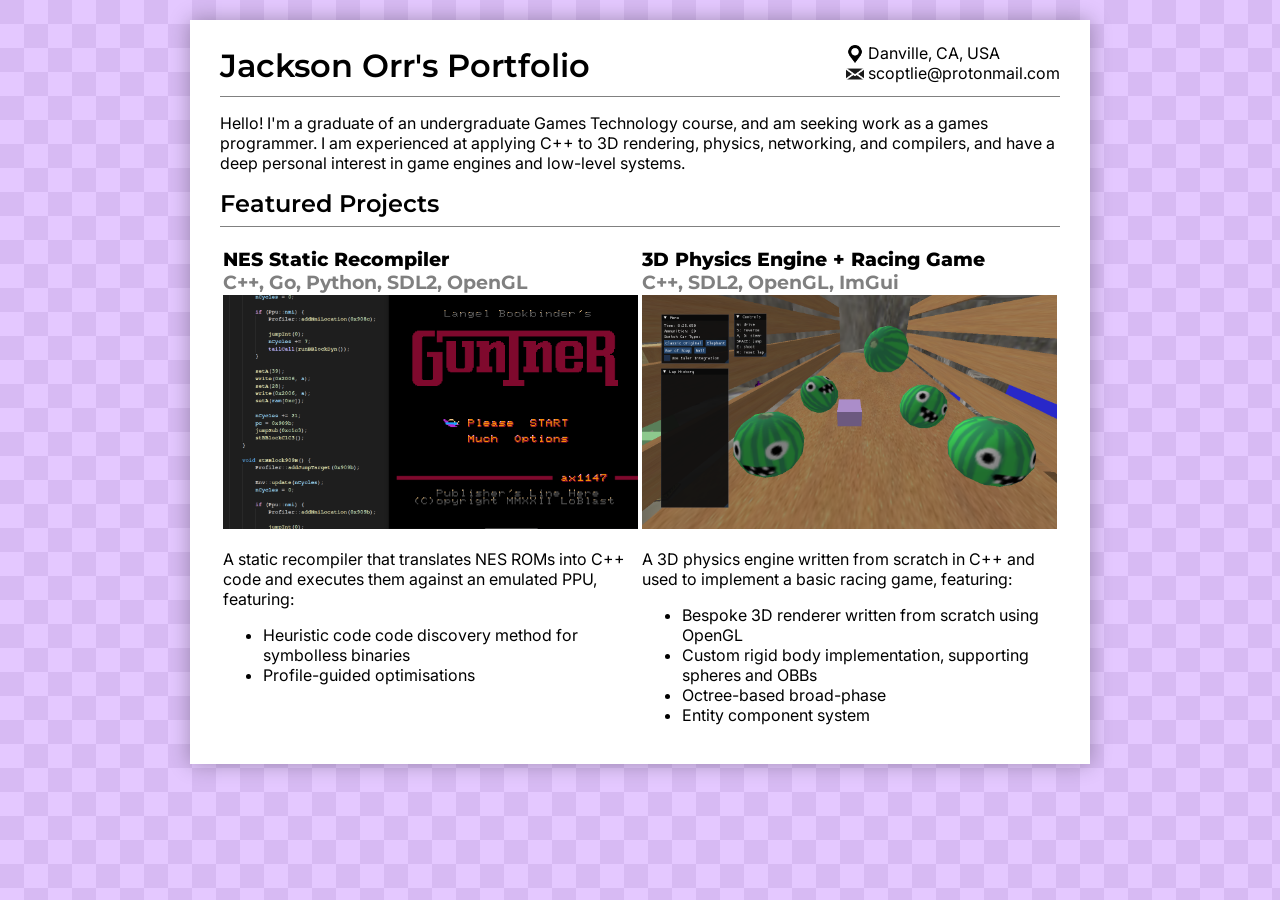
==== index.html @ a5970779 "initial commit" ====
<!DOCTYPE html>
<html>
	<head>
		<title>Jackson Orr’s Portfolio</title>
		<link rel="stylesheet" href="styles.css" />
	</head>
	<body>
		<div class="content">
			<div class="header">
				<h1>Jackson Orr's Portfolio</h1>
				<div class="contact">
					<img src="images/pin.png" width="18" style="vertical-align: text-bottom;"/>
					Danville, CA, USA
					<br />
					<img src="images/envelope.png" width="18" style="vertical-align: text-bottom;"/>
					scoptlie@protonmail.com
				</div>
			</div>
			<hr />
			<p>Hello! I'm a graduate of an undergraduate Games Technology course, and am seeking work as a games programmer. I am experienced at applying C++ to 3D rendering, physics, networking, and compilers, and have a deep personal interest in game engines and low-level systems.</p>
			<h2>Featured Projects</h2>
			<hr />
			<table>
				<tr>
					<td>
						<a class="project-link" href="nessr.html">
							<h3>
								NES Static Recompiler
								<br />
								<div class="techs">C++, Go, Python, SDL2, OpenGL</div>
							</h3>
							<img src="images/nessr.png" width="100%" />
						</a>
						<p>A static recompiler that translates NES ROMs into C++ code and executes them against an emulated PPU, featuring:</p>
						<ul>
							<li>Heuristic code code discovery method for symbolless binaries</li>
							<li>Profile-guided optimisations</li>
						</ul>
					</td>
					<td>
						<a class="project-link" href="phys.html">
							<h3>
								3D Physics Engine + Racing Game
								<br />
								<div class="techs">C++, SDL2, OpenGL, ImGui</div>
							</h3>
							<img src="images/phys.png" width="100%" />
						</a>
						<p>A 3D physics engine written from scratch in C++ and used to implement a basic racing game, featuring:</p>
						<ul>
							<li>Bespoke 3D renderer written from scratch using OpenGL</li>
							<li>Custom rigid body implementation, supporting spheres and OBBs</li>
							<li>Octree-based broad-phase</li>
							<li>Entity component system</li>
						</ul>
					</td>
				</tr>
			</table>
		</div>
	</body>
</html>
---- styles.css ----
@font-face {
	font-family: 'Inter';
	src: url('fonts/Inter-VariableFont_opsz\,wght.ttf');
}

@font-face {
	font-family: 'Montserrat';
	src: url('fonts/Montserrat-VariableFont_wght.ttf');
}

body {
	background-image: url('images/bg.png');
	background-size: 48px;
	background-repeat: repeat;
}

.content {
	width: 900px;
	margin: 40px auto;
	background: #ffffff;
	padding: 30px;
	padding-top: 10px;
	padding-bottom: 20px;
	box-sizing: border-box;
	box-shadow: 0px 0px 20px rgba(0, 0, 0, 0.3);
	font-family: 'Inter'
}

.header {
	display: flex;
	justify-content: space-between;
}

.contact {
	margin-top: 13px;
}

.content {
	margin-top: 20px;
}

h1, h2, h3, h4, h5, h6 {
	font-family: 'Montserrat';
	font-weight: 600;
	margin-top: 0.5em;
	margin-bottom: 0.1em;
}

h3 {
	font-weight: 800;
}

.techs {
	font-weight: 700;
	color: #808080;
}

hr {
	height: 1px;
	border: none;
	background-color: grey;
}

.center-content {
	width: 100%;
	text-align: center;
}

table {
	border-collapse: separate;
	width: 100%;
}

td {
	border: none;
	width: 50%;
	vertical-align: top;
}

.project-link {
	color: inherit;
	text-decoration: inherit;
}
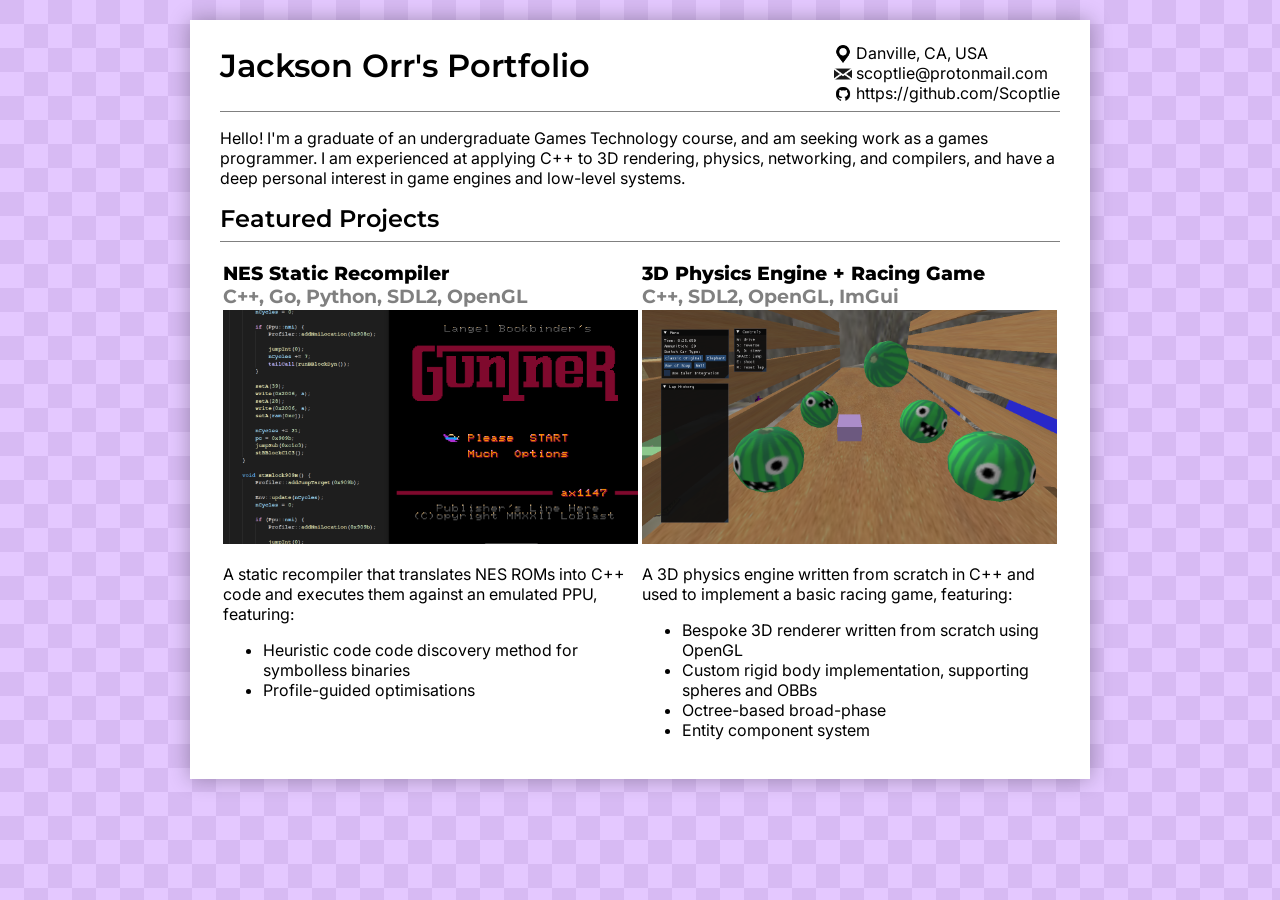
==== commit 10b7a0ee: "added github links" ====
--- a/index.html
+++ b/index.html
@@ -1,7 +1,7 @@
 <!DOCTYPE html>
 <html>
 	<head>
-		<title>Jackson Orr’s Portfolio</title>
+		<title>Jackson Orr's Portfolio</title>
 		<link rel="stylesheet" href="styles.css" />
 	</head>
 	<body>
@@ -13,7 +13,10 @@
 					Danville, CA, USA
 					<br />
 					<img src="images/envelope.png" width="18" style="vertical-align: text-bottom;"/>
-					scoptlie@protonmail.com
+					<a class="undecorated-link" href="mailto:scoptlie@protonmail.com">scoptlie@protonmail.com</a>
+					<br />
+					<img src="images/github.png" width="18" style="vertical-align: text-bottom;"/>
+					<a class="undecorated-link" href="https://github.com/Scoptlie">https://github.com/Scoptlie</a>
 				</div>
 			</div>
 			<hr />
@@ -23,7 +26,7 @@
 			<table>
 				<tr>
 					<td>
-						<a class="project-link" href="nessr.html">
+						<a class="undecorated-link" href="nessr.html">
 							<h3>
 								NES Static Recompiler
 								<br />
@@ -38,7 +41,7 @@
 						</ul>
 					</td>
 					<td>
-						<a class="project-link" href="phys.html">
+						<a class="undecorated-link" href="phys.html">
 							<h3>
 								3D Physics Engine + Racing Game
 								<br />
--- a/styles.css
+++ b/styles.css
@@ -77,7 +77,7 @@
 	vertical-align: top;
 }
 
-.project-link {
+.undecorated-link {
 	color: inherit;
 	text-decoration: inherit;
 }
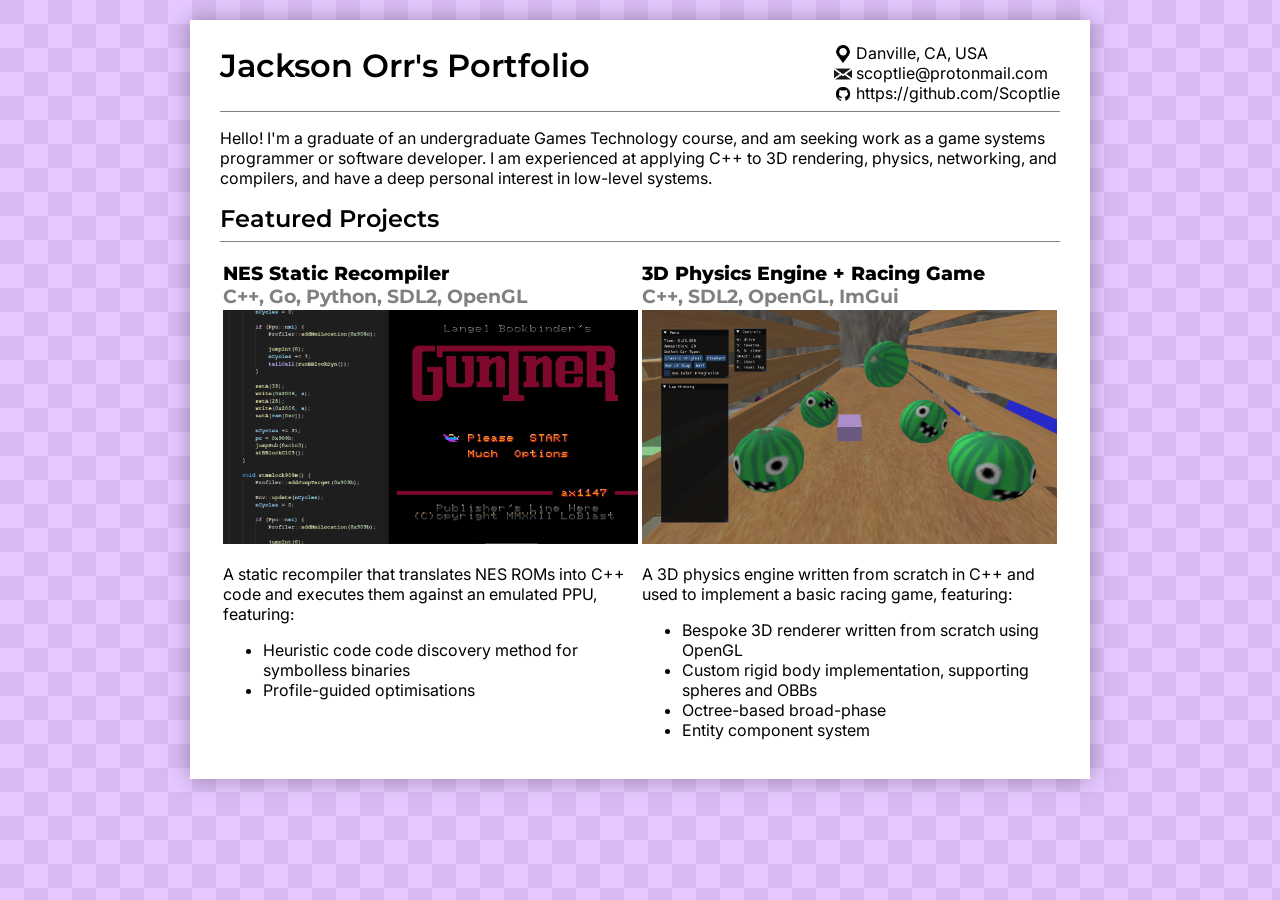
==== commit 47a49f56: "Update index.html" ====
--- a/index.html
+++ b/index.html
@@ -20,7 +20,7 @@
 				</div>
 			</div>
 			<hr />
-			<p>Hello! I'm a graduate of an undergraduate Games Technology course, and am seeking work as a games programmer. I am experienced at applying C++ to 3D rendering, physics, networking, and compilers, and have a deep personal interest in game engines and low-level systems.</p>
+			<p>Hello! I'm a graduate of an undergraduate Games Technology course, and am seeking work as a game systems programmer or software developer. I am experienced at applying C++ to 3D rendering, physics, networking, and compilers, and have a deep personal interest in low-level systems.</p>
 			<h2>Featured Projects</h2>
 			<hr />
 			<table>
